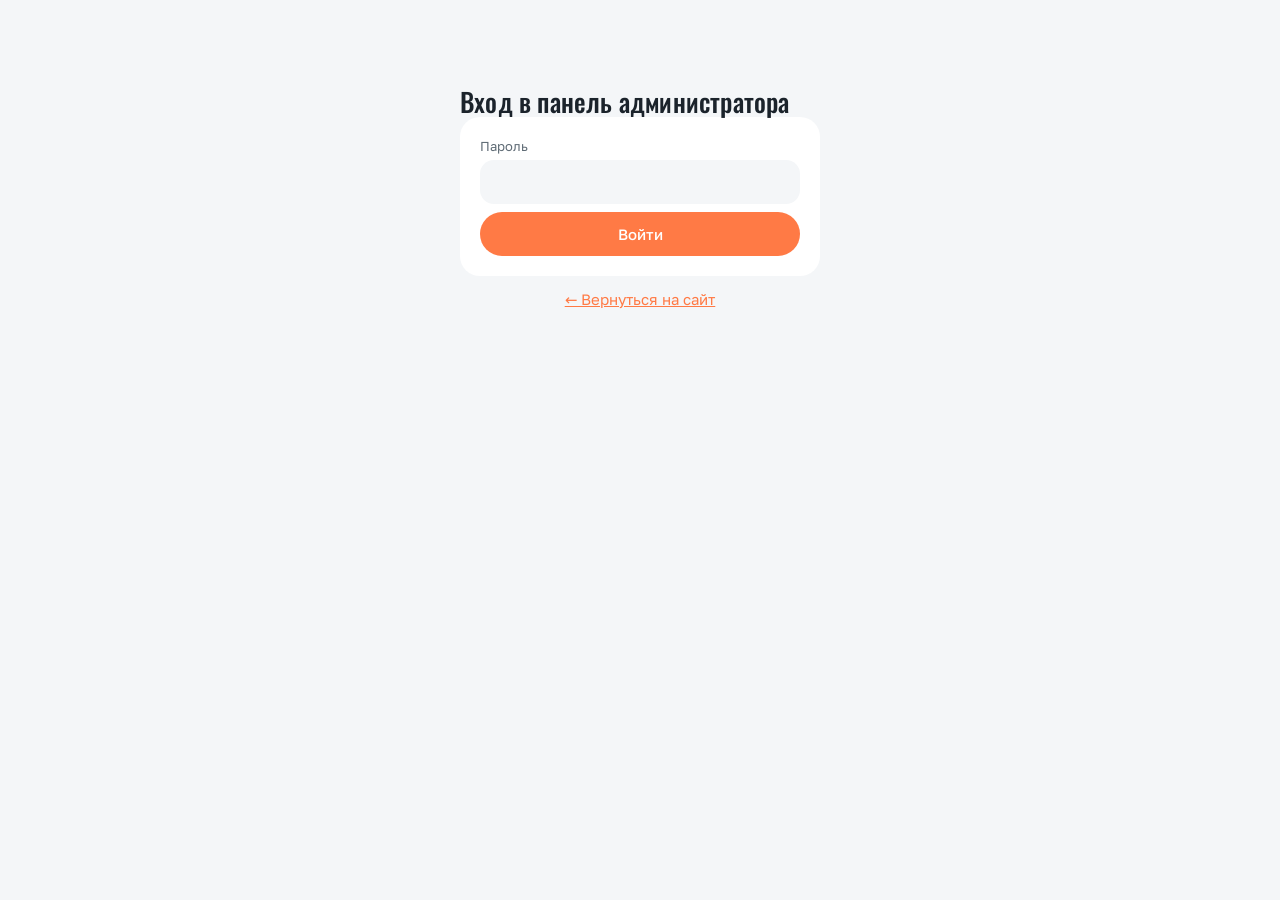
==== admin.html @ 41a500ce "Пример сайта с онлайн-записью Co-Authored-By: Claude Sonnet 5.5 <noreply@anthropic.com>" ====
<!DOCTYPE html>
<html lang="ru">
<head>
<meta charset="utf-8">
<!-- Только свои файлы и Worker; никаких сторонних скриптов рядом с паролем и записями клиентов -->
<meta http-equiv="Content-Security-Policy" content="default-src 'self'; script-src 'self' 'unsafe-inline'; style-src 'self' 'unsafe-inline'; img-src 'self' data:; font-src 'self'; connect-src https://n1-zayavki.kenny-ki.workers.dev; frame-src 'none'; object-src 'none'; base-uri 'self'; form-action 'self'">
<meta name="referrer" content="no-referrer">
<meta name="viewport" content="width=device-width, initial-scale=1">
<meta name="robots" content="noindex, nofollow">
<!-- Панель нельзя открыть внутри чужой страницы (защита от подмены кликов) -->
<style>html{display:none}</style>
<script>if (window.top === window.self) document.documentElement.style.display = 'block'; else window.top.location = window.self.location;</script>
<title>Панель администратора</title>
<link rel="icon" type="image/png" href="favicon.png">
<link rel="stylesheet" href="fonts/fonts.css">
<style>
:root{--bg:#f4f6f8;--card:#ffffff;--ink:#1b232b;--muted:#5f6b75;--line:#e3e7eb;--line2:#d3d9df;--accent:#ff7a45;--on-accent:#0c0c0d;--red:#b23a2e;--ok:#2f7a3e;--warn:#8a6414}
*{box-sizing:border-box;margin:0}
body{font-family:"Golos Text",system-ui,-apple-system,"Segoe UI",Roboto,sans-serif;background:var(--bg);color:var(--ink);line-height:1.5;font-size:15px;padding:24px 16px}
a{color:var(--accent)}
:focus-visible{outline:2px solid var(--accent);outline-offset:2px}
.wrap{max-width:1100px;margin:0 auto}
h1{font-size:24px;font-weight:600;letter-spacing:-.02em}
h2{font-size:18px;font-weight:600;margin:20px 0 8px}
h3{font-size:15px;font-weight:600;margin-bottom:6px}
.layout{display:grid;grid-template-columns:200px minmax(0,1fr);grid-template-areas:"top top" "tabs main";column-gap:32px}
.top{grid-area:top;padding-bottom:16px;border-bottom:1px solid var(--line);margin-bottom:24px}
.tabs{grid-area:tabs;align-self:start;flex-direction:column;gap:4px;margin:0;position:sticky;top:24px}
.tabs button{border:0;background:transparent;color:var(--muted);text-align:left;padding:12px;font-size:15px}
.tabs button.on{background:var(--ink);color:var(--bg)}
#pb,#pc{grid-area:main;min-width:0}
.card{background:var(--card);border:1px solid var(--line);border-radius:16px;padding:16px;margin-bottom:12px}
button{font:inherit;cursor:pointer;border-radius:12px;border:1px solid var(--line2);background:var(--card);color:var(--ink);padding:9px 14px;min-height:44px}
a.btnlink{display:inline-flex;align-items:center;font:inherit;border-radius:12px;border:1px solid var(--line2);background:var(--card);color:var(--ink);padding:9px 14px;min-height:44px;text-decoration:none}
button.primary{background:var(--accent);border-color:var(--accent);color:var(--on-accent);font-weight:500}
button.danger{background:var(--card);color:var(--red);border-color:var(--red)}
button:disabled{opacity:.5;cursor:default}
input,select{font:inherit;padding:9px 10px;min-height:44px;border:1px solid var(--line2);border-radius:12px;background:var(--bg);color:var(--ink);width:100%;min-width:0}
input:focus,select:focus{border-color:var(--ink)}
label.f{display:grid;gap:4px;font-size:13px;color:var(--muted)}
.row{display:flex;gap:8px;flex-wrap:wrap;align-items:flex-end}
.row>*{flex:1 1 140px}
.row>button{flex:0 0 auto}
.top{display:flex;justify-content:space-between;align-items:center;gap:8px}
.tabs{display:flex}
.bk{display:grid;grid-template-columns:70px 1fr auto;gap:10px;align-items:center;padding:12px 0;border-top:1px solid var(--line)}
.bk:first-child{border-top:0}
.bk .t{font-weight:600;font-size:18px}
.bk small{color:var(--muted)}
.badge{display:inline-block;font-size:12px;padding:1px 8px;border-radius:99px;border:1px solid currentColor;margin-left:6px}
.new{color:var(--warn)}.okb{color:var(--ok)}
.acts{display:flex;gap:6px;flex-wrap:wrap;justify-content:flex-end}
.days{font-weight:600;margin:16px 0 6px;text-transform:capitalize}
.hours{display:grid;grid-template-columns:repeat(auto-fill,minmax(110px,1fr));gap:6px;margin-top:8px}
/* вкладки настроек и закреплённая внизу кнопка сохранения */
.stabs{display:flex;flex-wrap:wrap;gap:6px;margin-bottom:14px}
.stabs button{min-height:40px;padding:8px 16px;background:transparent;color:var(--muted)}
.stabs button.on{background:var(--ink);color:var(--bg);border-color:var(--ink)}
.savebar{position:sticky;bottom:0;z-index:3;display:flex;flex-wrap:wrap;align-items:center;gap:12px;padding:12px 0;background:var(--bg);border-top:1px solid var(--line)}
.savebar .msg{margin:0;color:var(--muted)}
.savebar .msg.good{color:var(--ok)}.savebar .msg.err{color:var(--red)}
/* цены услуги: по рамке на тип кузова, внутри цена и минуты */
.lvls{display:grid;grid-template-columns:repeat(auto-fit,minmax(200px,1fr));gap:10px;margin-top:10px}
.lvl{border:1px solid var(--line);border-radius:14px;padding:10px 12px}
.lvl-t{font-size:13px;font-weight:600;color:var(--warn);margin-bottom:6px}
.lvl .two{display:grid;grid-template-columns:1fr 1fr;gap:8px}
.msg{margin:8px 0;font-size:14px}.msg.err{color:var(--red)}.msg.good{color:var(--ok)}
.hint{color:var(--muted);font-size:13px}
.empty{color:var(--muted);padding:12px 0}
/* допуслуги в ручной записи: на всю ширину формы, галочки сеткой */
.row>.exbox{flex:1 1 100%}
.exg{display:grid;grid-template-columns:repeat(auto-fill,minmax(220px,1fr));gap:4px 16px}
label.ex{display:grid;grid-template-columns:20px 1fr auto;align-items:center;gap:10px;min-height:40px;font-size:15px;color:var(--ink);cursor:pointer}
label.ex input{width:18px;height:18px;min-height:0;padding:0;accent-color:var(--accent)}
label.ex b{font-weight:500;white-space:nowrap}
/* итоговые цены */
.bk .price{margin-left:10px;font-weight:600;white-space:nowrap}
.days{display:flex;justify-content:space-between;align-items:baseline;gap:12px;flex-wrap:wrap}
.dsum{text-transform:none;font-weight:500;color:var(--muted);font-size:14px}
#mtot{font-size:16px;color:var(--ink);font-weight:600;margin-top:6px}
@media (max-width:760px){.layout{grid-template-columns:1fr;grid-template-areas:"top" "tabs" "main"}.tabs{flex-direction:row;margin-bottom:12px}.bk{grid-template-columns:60px 1fr}.acts{grid-column:1/-1;justify-content:flex-start}}
/* === Скругления: единый стиль форм и кнопок === */
button,a.btnlink{border-radius:999px}
input,select{border-radius:14px}
/* свой вид списков: Safari иначе рисует их светлыми, и текст на тёмной теме не читается */
select{-webkit-appearance:none;appearance:none;padding-right:36px;background:var(--bg) url("data:image/svg+xml,%3Csvg xmlns='http://www.w3.org/2000/svg' viewBox='0 0 24 24' fill='none' stroke='%231b232b' stroke-width='2'%3E%3Cpath d='m6 9 6 6 6-6'/%3E%3C/svg%3E") no-repeat right 12px center/16px}
select option{background:var(--card);color:var(--ink)}
.card{border-radius:18px}
.bk,.bk:first-child{padding:12px 14px;margin-bottom:8px;border:1px solid var(--line);border-radius:14px;background:var(--bg)}

/* ===== Новый вид в стиле сайта: белые карточки на светло-сером, без линий, всё скруглено ===== */
:root{--bg:#f4f6f8;--card:#ffffff;--soft:#f4f6f8;--deep:#e9edf1;--blue-soft:#2c1a12;--sand:#f0c987}
body{font-size:15px;padding:28px 20px}
h1,h2,.bk .t{font-family:Oswald,"Arial Narrow",sans-serif;font-weight:500;letter-spacing:.2px}
h1{font-size:26px;line-height:1.1}
h2{font-size:24px}
.top{border-bottom:0;padding-bottom:0;margin-bottom:28px}
.brand{display:flex;align-items:center;gap:12px}
.brand i{width:42px;height:42px;border-radius:14px;background:var(--accent);color:#fff;display:grid;place-items:center;font:500 22px Oswald,sans-serif;font-style:normal;position:relative;flex:none}
.brand i::after{content:"";position:absolute;right:-3px;top:-3px;width:12px;height:12px;border-radius:50%;background:var(--sand);border:2px solid var(--bg)}
.brand small{color:var(--muted);font-size:13px}
.card{border:0;border-radius:20px;padding:20px}
.card h3{font-size:17px}
/* кнопки: без рамок, мягкие подложки */
button,a.btnlink{border:0;background:var(--card);font-weight:500;transition:background .15s,transform .15s}
button:hover,a.btnlink:hover{background:var(--deep)}
.card button,.card a.btnlink{background:var(--deep)}
.card button:hover{background:#dde2e8}
button.primary,.card button.primary{background:var(--accent);color:#fff}
button.primary:hover,.card button.primary:hover{background:#ff7a45}
button.danger,.card button.danger{background:#fbe8e6;color:var(--red);border:0}
button.danger:hover,.card button.danger:hover{background:#f6d5d1}
.tabs button,.stabs button{background:transparent;transition:none}
.tabs button:hover{background:var(--deep)}
.tabs button.on,.tabs button.on:hover{background:var(--ink);color:#fff}
/* поля: серые подложки без рамок, синий фокус */
input,select{border:0;background-color:var(--soft)}
input:focus,select:focus{outline:2px solid var(--accent);outline-offset:0}
/* шапка списка: заголовок слева, управление справа */
.lhead{display:flex;justify-content:space-between;align-items:center;gap:12px;flex-wrap:wrap;margin:32px 0 6px}
.lhead h2{margin:0}
.lctl{display:flex;align-items:center;gap:10px;flex-wrap:wrap;justify-content:flex-end}
.lctl select{width:auto;min-width:180px;background-color:var(--card)}
.upd{color:var(--muted);font-size:13px}
.refresh{display:inline-flex;align-items:center;gap:8px;padding:9px 18px 9px 14px}
.refresh svg{width:18px;height:18px;fill:none;stroke:currentColor;stroke-width:2.2;stroke-linecap:round;stroke-linejoin:round}
.refresh.busy svg{animation:spin .8s linear infinite}
.refresh:disabled{opacity:1}
@keyframes spin{to{transform:rotate(360deg)}}
/* дни и записи */
.days{text-transform:none;font-size:15px;margin:22px 4px 8px}
.days > span:first-child{display:inline-block}
.days > span:first-child::first-letter{text-transform:uppercase}
.bk,.bk:first-child{border:0;background:var(--soft);border-radius:16px;padding:14px 16px;grid-template-columns:72px 1fr auto}
.bk:last-child{margin-bottom:0}
.bk .t{font-size:22px}
.bk strong{font-weight:600;margin-right:4px}
.bk small{display:block;margin-top:2px}
.bk small + br{display:none}
.bk a{display:inline-block;margin-top:4px;font-weight:500;text-decoration:none}
.bk a:hover{text-decoration:underline}
.badge{border:0;padding:2px 10px;font-weight:500;vertical-align:1px}
.badge.okb{background:#e3f2e6;color:var(--ok)}
.badge.new{background:#fbf1dc;color:var(--warn)}
.badge:not(.okb):not(.new){background:var(--deep);color:var(--muted)}
.bk .price{display:inline-block;margin-left:6px;padding:2px 10px;border-radius:999px;background:var(--blue-soft);color:var(--accent);font-weight:600}
/* ручная запись */
#mtot{display:inline-block;align-self:start;padding:8px 14px;border-radius:12px;background:#fbf1dc;font-size:16px}
label.ex{border-radius:10px;padding:0 6px;margin:0 -6px}
label.ex:hover{background:var(--soft)}
.savebar{border-top:0;background:var(--bg)}
.lvl{border:0;background:var(--soft)}
.lvl input,.lvl select{background-color:var(--card)}
@media (max-width:760px){
  body{padding:18px 12px}
  .lhead{align-items:flex-start}
  .lctl{width:100%;justify-content:space-between}
  .upd{order:3;width:100%}
  .bk,.bk:first-child{grid-template-columns:56px 1fr;padding:12px;gap:8px 10px}
  .bk .t{font-size:20px}
  .tabs{position:static;background:var(--card);padding:4px;border-radius:999px;width:max-content;max-width:100%}
  .tabs button{padding:9px 18px}
  #pb > .card,#books .card{padding:12px}
  .card{padding:16px}
  .lctl{width:auto}
  .upd{order:0;width:auto}
  /* шапка: заголовок и кнопки не вылезают за экран */
  .top{flex-wrap:wrap;gap:12px}
  h1{font-size:22px}
  .brand i{width:38px;height:38px;font-size:20px}
  .top .row{flex-wrap:wrap!important}
  .top .row button,.top .row a.btnlink{padding:8px 16px;min-height:40px}
}
/* поля одной ширины во всех браузерах: Safari на iPhone растягивает поле даты по своей ширине и оно наезжает на соседнее */
.row>*{min-width:0}
input[type=date]{-webkit-appearance:none;appearance:none;display:block;min-width:0;max-width:100%;width:100%;text-align:left;line-height:24px}
input[type=date]::-webkit-date-and-time-value{text-align:left;min-height:24px}
@media (max-width:760px){
  #mf > label.f{flex:1 1 calc(50% - 4px)}
  #mf > .exbox,#mf > label.f:has(#mn),#mf > label.f:has(#mp){flex-basis:100%}
  #mf > button{flex:1 1 100%}
}
</style>
</head>
<body>
<div class="wrap">

<div id="login" style="display:none;max-width:360px;margin:60px auto">
  <h1>Вход в панель администратора</h1>
  <form id="lf" class="card">
    <label class="f">Пароль<input id="pw" type="password" autocomplete="current-password" required></label>
    <p class="msg err" id="lerr"></p>
    <button class="primary" type="submit" style="width:100%">Войти</button>
  </form>
  <p style="text-align:center"><a href="index.html">← Вернуться на сайт</a></p>
</div>

<div id="app" style="display:none">
<div class="layout">
  <div class="top"><div class="brand"><i aria-hidden="true">№1</i><div><h1>Панель администратора</h1><small>Detailing Number One</small></div></div><div class="row" style="flex:0 0 auto;gap:8px;flex-wrap:nowrap"><a class="btnlink" href="index.html">На сайт</a><button id="out" type="button">Выйти</button></div></div>
  <div class="tabs"><button type="button" id="tb" class="on">Записи</button><button type="button" id="tc">Настройки</button></div>

  <div id="pb">
    <div class="card">
      <h3>Добавить запись вручную</h3>
      <p class="hint">Для звонков и тех, кто пришёл сам. Время сразу станет занятым на сайте. Так же можно закрыть час на мойке.</p>
      <form id="mf" class="row" style="margin-top:8px"></form>
      <p class="msg" id="mmsg"></p>
    </div>
    <div class="lhead"><h2>Ближайшие записи</h2>
      <div class="lctl"><span class="upd" id="upd" aria-live="polite"></span><select id="fm" aria-label="Пост"></select><button id="rf" type="button" class="refresh"><svg viewBox="0 0 24 24" aria-hidden="true"><path d="M20 12a8 8 0 1 1-2.34-5.66"/><path d="M20 4v5h-5"/></svg>Обновить</button></div></div>
    <p class="msg err" id="berr"></p>
    <div id="books"></div>
  </div>

  <div id="pc" style="display:none">
    <div id="cfg"></div>
  </div>
</div>
</div>
</div>

<script>
var W = 'https://n1-zayavki.kenny-ki.workers.dev';
var tok = sessionStorage.getItem('tk') || '';
var DAYS = ['Пн','Вт','Ср','Чт','Пт','Сб','Вс'];
var CFG = null, model = null, BOOKS = [], timer = null;
function $(id){ return document.getElementById(id); }
function el(t, c, x){ var n = document.createElement(t); if (c) n.className = c; if (x != null) n.textContent = x; return n; }

function api(path, body){
  var o = {headers: {'Authorization': 'Bearer ' + tok}};
  if (body !== undefined){ o.method = 'POST'; o.headers['Content-Type'] = 'application/json'; o.body = JSON.stringify(body); }
  return fetch(W + path, o).then(function(r){
    return r.json().catch(function(){ return {}; }).then(function(j){
      if (r.status === 401 && path !== '/admin/login'){ logout(); throw new Error('Войдите заново'); }
      if (!r.ok) throw new Error(j.error || ('Ошибка ' + r.status));
      return j;
    });
  });
}
function show(){
  var on = !!tok;
  $('login').style.display = on ? 'none' : 'block';
  $('app').style.display = on ? 'block' : 'none';
  if (on) init();
}
function logout(){ tok = ''; sessionStorage.removeItem('tk'); clearInterval(timer); document.title = 'Панель администратора'; show(); }
$('out').onclick = logout;
$('lf').onsubmit = function(e){
  e.preventDefault(); $('lerr').textContent = '';
  fetch(W + '/admin/login', {method: 'POST', headers: {'Content-Type': 'application/json'}, body: JSON.stringify({password: $('pw').value})})
    .then(function(r){ return r.json().then(function(j){ return {ok: r.ok, j: j}; }); })
    .then(function(x){
      if (!x.ok) throw new Error(x.j.error || 'Ошибка входа');
      tok = x.j.token; sessionStorage.setItem('tk', tok); $('pw').value = ''; show();
    })
    .catch(function(err){ $('lerr').textContent = err.message; });
};
function tab(t){
  $('pb').style.display = t === 'b' ? 'block' : 'none';
  $('pc').style.display = t === 'c' ? 'block' : 'none';
  $('tb').className = t === 'b' ? 'on' : ''; $('tc').className = t === 'c' ? 'on' : '';
}
$('tb').onclick = function(){ tab('b'); }; $('tc').onclick = function(){ tab('c'); };

function init(){
  fetch(W + '/config', {cache: 'no-cache'}).then(function(r){ return r.json(); }).then(function(c){
    CFG = c; model = JSON.parse(JSON.stringify(c));
    renderManual(); renderFilter(); renderCfg(); loadBooks();
    clearInterval(timer); timer = setInterval(function(){ if (!document.hidden) loadBooks(); }, 30000);
  }).catch(function(){ $('berr').textContent = 'Не удалось загрузить настройки. Проверьте Worker в Cloudflare.'; });}
function masterName(id){ var m = CFG.masters.filter(function(x){ return x.id === id; })[0]; return m ? m.name : id; }

/* ---------- записи ---------- */
function renderFilter(){
  var s = $('fm'); s.innerHTML = '';
  var o = el('option', '', 'Все посты'); o.value = ''; s.appendChild(o);
  CFG.masters.forEach(function(m){ var x = el('option', '', m.name); x.value = m.id; s.appendChild(x); });
  s.onchange = renderBooks; $('rf').onclick = loadBooks;
  s.style.display = CFG.masters.length < 2 ? 'none' : ''; // при одном посте фильтр не нужен
}
function loadBooks(){
  $('berr').textContent = ''; $('rf').classList.add('busy'); $('rf').disabled = true;
  api('/admin/bookings').then(function(j){
      BOOKS = j; renderBooks(); if (window.refreshManualTimes) window.refreshManualTimes();
      var n = new Date(); $('upd').textContent = 'Обновлено в ' + ('0' + n.getHours()).slice(-2) + ':' + ('0' + n.getMinutes()).slice(-2);
    })
    .catch(function(e){ $('berr').textContent = e.message; })
    .then(function(){ $('rf').classList.remove('busy'); $('rf').disabled = false; });
}
// итоговая цена записи: мойка по кузову + допуслуги (по текущему прайсу)
function rub(n){ return String(n).replace(/\B(?=(\d{3})+(?!\d))/g, ' ') + ' ₽'; }
function bookPrice(b){
  function pr(name){ var s = CFG.services.filter(function(x){ return x.name === name; })[0], p = s && s.prices[b.level]; return p ? p.price : null; }
  var base = pr(b.service); if (base == null) return null;
  return (b.extras || []).reduce(function(t, n){ return t + (pr(n) || 0); }, base);
}
function renderBooks(){
  var box = $('books'); box.innerHTML = '';
  var nw = BOOKS.filter(function(b){ return b.status !== 'ok'; }).length;
  document.title = (nw ? '(' + nw + ') ' : '') + 'Панель администратора';
  var f = $('fm').value, last = '', card = null, n = 0, dayHead = null, daySum = 0, dayCnt = 0;
  var today = new Date(); today.setDate(today.getDate() - 1);
  function closeDay(){ if (dayHead) dayHead.lastChild.textContent = dayCnt + ' ' + (dayCnt % 10 === 1 && dayCnt % 100 !== 11 ? 'запись' : dayCnt % 10 >= 2 && dayCnt % 10 <= 4 && (dayCnt % 100 < 10 || dayCnt % 100 >= 20) ? 'записи' : 'записей') + ' · ' + rub(daySum); }
  BOOKS.filter(function(b){ return !f || b.master === f; }).forEach(function(b){
    n++;
    if (b.date !== last){
      closeDay(); daySum = 0; dayCnt = 0;
      last = b.date;
      var d = new Date(b.date + 'T12:00:00');
      dayHead = el('div', 'days'); dayHead.appendChild(el('span', '', d.toLocaleDateString('ru-RU', {weekday: 'long', day: 'numeric', month: 'long'}))); dayHead.appendChild(el('span', 'dsum'));
      box.appendChild(dayHead);
      card = el('div', 'card'); box.appendChild(card);
    }
    var price = b.kind === 'request' ? null : bookPrice(b); dayCnt++; if (price != null) daySum += price;
    var row = el('div', 'bk');
    row.appendChild(el('div', 't', b.time || 'Заявка'));
    var mid = el('div');
    var l1 = el('div'); l1.appendChild(el('strong', '', b.name || 'Без имени'));
    var bd = el('span', 'badge ' + (b.status === 'ok' ? 'okb' : 'new'), b.status === 'ok' ? 'Подтверждена' : 'Новая'); l1.appendChild(bd);
    if (b.manual) l1.appendChild(el('span', 'badge', 'вручную'));
    if (b.kind === 'request') l1.appendChild(el('span', 'badge', 'на расчёт'));
    if (price != null) l1.appendChild(el('span', 'price', rub(price)));
    mid.appendChild(l1);
    // кузов, мойка и допуслуги; пост показываем, только если их несколько
    var l2 = b.kind === 'request'
      ? el('small', '', [b.service, b.car].filter(Boolean).join(', ') + (b.comment ? ' — ' + b.comment : ''))
      : el('small', '', [CFG.masters.length > 1 ? masterName(b.master) : '', CFG.levels.length > 1 ? b.level : '', b.service].filter(Boolean).join(', ') + (b.extras && b.extras.length ? ' + ' + b.extras.join(', ') : ''));
    mid.appendChild(l2);
    if (b.phone && b.phone !== '—'){
      mid.appendChild(document.createElement('br'));
      var a = el('a', '', b.phone); a.href = 'tel:' + b.phone.replace(/[^\d+]/g, ''); mid.appendChild(a);
    }
    row.appendChild(mid);
    var ac = el('div', 'acts');
    if (b.status !== 'ok'){ var ok = el('button', 'primary', 'Подтвердить'); ok.onclick = function(){ act(b.id, 'ok'); }; ac.appendChild(ok); }
    var no = el('button', 'danger', 'Отменить');
    no.onclick = function(){ if (confirm('Отменить запись «' + (b.name || '') + '» на ' + b.date + ' ' + (b.time || '') + '? Время освободится на сайте.')) act(b.id, 'no'); };
    ac.appendChild(no); row.appendChild(ac); card.appendChild(row);
  });
  closeDay();
  if (!n) box.appendChild(el('p', 'empty', 'Записей пока нет.'));
}
function act(id, a){ api('/admin/action', {id: id, act: a}).then(loadBooks).catch(function(e){ $('berr').textContent = e.message; }); }

function renderManual(){
  var f = $('mf'); f.innerHTML = '';
  // сайты только с заявками на расчёт: записывать по времени нечего, ручная запись не нужна
  var hasBook = CFG.services.some(function(s){ return !s.request && Object.keys(s.prices).some(function(l){ return s.prices[l] && s.prices[l].minutes; }); });
  f.parentNode.style.display = hasBook ? '' : 'none';
  if (!hasBook) return;
  function pl(p){ return p.price == null ? 'цена уточняется' : (p.from ? 'от ' : '') + p.price + ' ₽'; }
  function sel(label, id, opts){ var l = el('label', 'f', label), s = el('select'); s.id = id;
    opts.forEach(function(o){ var x = el('option', '', o[1]); x.value = o[0]; s.appendChild(x); }); l.appendChild(s); f.appendChild(l); return l; }
  // пост выбираем, только если их несколько; при одном посте поле скрыто
  var ml = sel('Пост', 'mm', CFG.masters.map(function(m){ return [m.id, m.name]; }));
  if (CFG.masters.length < 2) ml.style.display = 'none';
  var ll0 = sel('Класс авто', 'ml', CFG.levels.map(function(l){ return [l, l]; }));
  if (CFG.levels.length < 2) ll0.style.display = 'none';
  sel('Услуга', 'ms', []);
  function priceOf(v, lv){ var p = v.prices[lv]; return p ? p : null; }
  // мойки с ценой для выбранного кузова; допуслуги без минут сюда не попадают
  function fillSvc(){
    var lv = $('ml').value, s = $('ms'), keep = s.value; s.innerHTML = '';
    CFG.services.forEach(function(v){ var p = priceOf(v, lv); if (!p || !p.minutes || v.request) return;
      var x = el('option', '', v.name + ' — ' + pl(p) + ' · ' + p.minutes + ' мин'); x.value = v.name; s.appendChild(x); });
    s.value = keep; if (s.selectedIndex < 0) s.selectedIndex = 0;
  }
  var dl = el('label', 'f', 'Дата'), di = el('input'); di.type = 'date'; di.id = 'md'; di.required = true;
  var t = new Date(); di.value = t.getFullYear() + '-' + ('0' + (t.getMonth() + 1)).slice(-2) + '-' + ('0' + t.getDate()).slice(-2);
  dl.appendChild(di); f.appendChild(dl);
  sel('Время', 'mt', []);
  // время — по графику поста на выбранный день, шагом в длительность мойки
  function fillTimes(){
    var s = $('mt'), keep = s.value; s.innerHTML = '';
    var m = CFG.masters.filter(function(x){ return x.id === $('mm').value; })[0] || CFG.masters[0];
    var d = new Date($('md').value + 'T12:00:00'), key = DAYS[(d.getDay() + 6) % 7];
    // часы дня: «10:00-21:00» или с перерывом «10:00-12:00, 13:00-21:00»
    var h = String((m && m.hours && m.hours[key]) || '').trim().split(',').map(function(part){ return /^(\d{1,2}):(\d{2})-(\d{1,2}):(\d{2})$/.exec(part.trim()); }).filter(Boolean);
    var v = CFG.services.filter(function(x){ return x.name === $('ms').value; })[0], p = v && priceOf(v, $('ml').value);
    var dur = p && p.minutes ? p.minutes : 60;
    if (!h.length){ var o = el('option', '', 'Выходной'); o.value = ''; s.appendChild(o); s.disabled = true; return; }
    s.disabled = false;
    function hhmm(x){ return ('0' + Math.floor(x / 60)).slice(-2) + ':' + (x % 60 ? ('0' + x % 60).slice(-2) : '00'); }
    // занятые получасы этого поста на эту дату — из списка записей
    var taken = [];
    BOOKS.forEach(function(b){ if (b.date === $('md').value && b.master === m.id) taken = taken.concat(b.cells || []); });
    h.forEach(function(iv){
      // начало записи — с целого часа, как на сайте; услуга должна уместиться до конца промежутка
      for (var x = +iv[1] * 60 + +iv[2]; x + dur <= +iv[3] * 60 + +iv[4]; x += 60){
        var tt = hhmm(x), busy = false;
        for (var c = x; c < x + dur; c += 30) if (taken.indexOf(hhmm(c)) >= 0) busy = true;
        var op = el('option', '', tt + (busy ? ' — занято' : '')); op.value = tt; op.disabled = busy; s.appendChild(op);
      }
    });
    s.value = keep; if (s.selectedIndex < 0 || s.options[s.selectedIndex].disabled){
      var free = [].filter.call(s.options, function(o){ return !o.disabled; })[0]; s.value = free ? free.value : '';
    }
  }
  window.refreshManualTimes = fillTimes;
  // допуслуги: галочки с ценой для выбранного кузова
  var exl = el('div', 'f exbox'); exl.appendChild(el('span', '', 'Доп. услуги'));
  var exg = el('div', 'exg'); exg.id = 'mx'; exl.appendChild(exg);
  var tot = el('p', 'hint'); tot.id = 'mtot'; exl.appendChild(tot); f.appendChild(exl);
  function fillExtras(){
    var lv = $('ml').value, on = [].map.call(exg.querySelectorAll('input:checked'), function(i){ return i.value; }); exg.innerHTML = '';
    CFG.services.forEach(function(v){ var p = priceOf(v, lv); if (!p || p.minutes || v.request) return;
      var lb = el('label', 'ex'), cb = el('input'); cb.type = 'checkbox'; cb.value = v.name; cb.checked = on.indexOf(v.name) >= 0; cb.onchange = total;
      lb.appendChild(cb); lb.appendChild(el('span', '', v.name)); lb.appendChild(el('b', '', pl(p))); exg.appendChild(lb); });
    if (!exg.children.length) exl.style.display = 'none';
  }
  function chosen(){ return [].map.call(exg.querySelectorAll('input:checked'), function(i){ return i.value; }); }
  function total(){
    var lv = $('ml').value, sum = 0, v = CFG.services.filter(function(x){ return x.name === $('ms').value; })[0], p = v && priceOf(v, lv);
    var unk = !!p && p.price == null;
    if (p && p.price != null) sum += p.price;
    chosen().forEach(function(n){ var e = CFG.services.filter(function(x){ return x.name === n; })[0], q = e && priceOf(e, lv); if (q && q.price != null) sum += q.price; else unk = true; });
    var n = chosen().length;
    $('mtot').textContent = 'Итого: ' + (sum || !unk ? String(sum).replace(/\B(?=(\d{3})+(?!\d))/g, ' ') + ' ₽' : 'цена уточняется') + (unk && sum ? ' и уточнить' : '') + (n ? ' (услуга и ' + n + ' доп.)' : '');
  }
  $('ml').onchange = function(){ fillSvc(); fillExtras(); fillTimes(); total(); };
  $('ms').onchange = function(){ fillTimes(); total(); };
  $('mm').onchange = fillTimes; di.onchange = fillTimes;
  fillSvc(); fillExtras(); fillTimes(); total();
  var nl = el('label', 'f', 'Имя (необязательно)'), ni = el('input'); ni.id = 'mn'; nl.appendChild(ni); f.appendChild(nl);
  var pl = el('label', 'f', 'Телефон (необязательно)'), pi = el('input'); pi.id = 'mp'; pi.type = 'tel';
  pi.inputMode = 'tel'; pi.autocomplete = 'off'; pi.maxLength = 18; pi.placeholder = '+7 (___) ___-__-__';
  // маска как на сайте: 8 или 7 в начале превращаются в +7, лишние цифры отбрасываются
  function fmtPhone(v){
    var d = v.replace(/\D/g, '');
    if (d[0] === '7' || d[0] === '8') d = d.slice(1);
    d = d.slice(0, 10);
    var o = '+7 (' + d.slice(0, 3);
    if (d.length > 3) o += ') ' + d.slice(3, 6);
    if (d.length > 6) o += '-' + d.slice(6, 8);
    if (d.length > 8) o += '-' + d.slice(8, 10);
    return o;
  }
  pi.addEventListener('focus', function(){ if (!this.value) this.value = '+7 ('; });
  pi.addEventListener('input', function(){ this.value = fmtPhone(this.value); });
  pi.addEventListener('blur', function(){ if (this.value.replace(/\D/g, '').length <= 1) this.value = ''; });
  pl.appendChild(pi); f.appendChild(pl);
  var b = el('button', 'primary', 'Добавить'); b.type = 'submit'; f.appendChild(b);
  f.onsubmit = function(e){
    e.preventDefault(); var msg = $('mmsg'); msg.className = 'msg'; msg.textContent = '';
    if (!$('mt').value){ msg.className = 'msg err'; msg.textContent = $('mt').disabled ? 'В этот день мойка не работает.' : 'На этот день всё занято.'; return; }
    var pd = $('mp').value.replace(/\D/g, '');
    if (pd.length > 1 && pd.length < 11){ msg.className = 'msg err'; msg.textContent = 'Введите номер полностью: +7 (999) 123-45-67 — или оставьте поле пустым.'; $('mp').focus(); return; }
    if (pd.length <= 1) $('mp').value = '';
    api('/admin/book', {master: $('mm').value, level: $('ml').value, service: $('ms').value, extras: chosen(), date: $('md').value, time: $('mt').value, name: $('mn').value, phone: $('mp').value})
      .then(function(){
        msg.className = 'msg good'; msg.textContent = 'Запись добавлена, время занято.';
        $('mn').value = ''; $('mp').value = ''; [].forEach.call(exg.querySelectorAll('input:checked'), function(i){ i.checked = false; }); total(); loadBooks();
      })
      .catch(function(err){ msg.className = 'msg err'; msg.textContent = err.message; });
  };
}

/* ---------- настройки ---------- */
function field(label, obj, key, type){
  var l = el('label', 'f', label), i = el('input'); i.type = type || 'text';
  i.value = obj[key] == null ? '' : obj[key];
  i.oninput = function(){ obj[key] = type === 'number' ? Number(i.value) : i.value; };
  l.appendChild(i); return l;
}
// вкладки настроек: показывается один блок, сохраняются все сразу
var SECS = [['svc', 'Услуги и цены'], ['mst', 'Пост и график'], ['shop', 'Мойка'], ['gen', 'Общие']], SEC = 'svc';
function renderCfg(){
  var box = $('cfg'); box.innerHTML = '';
  var bar = el('div', 'stabs'); bar.setAttribute('role', 'tablist'); box.appendChild(bar);
  var g = el('div', 'card'); g.appendChild(el('h3', '', 'Общие'));
  g.appendChild(field('Записываться на дней вперёд (1-120)', model, 'ahead', 'number')); g.dataset.sec = 'gen'; box.appendChild(g);

  var s = el('div', 'card'); s.appendChild(el('h3', '', 'Мойка'));
  var r1 = el('div', 'row'); ['name', 'address', 'note', 'phone', 'phone2', 'email', 'vk', 'tg'].forEach(function(k, i){
    r1.appendChild(field(['Название (без слова «Автомойка»)', 'Адрес', 'Как найти', 'Телефон', 'Второй телефон', 'E-mail', 'Ссылка ВКонтакте', 'Ссылка Telegram'][i], model.shop, k)); });
  s.appendChild(r1); s.appendChild(el('h3', '', 'Часы работы мойки (текст на сайте)')).style.marginTop = '10px';
  model.shop.hours.forEach(function(h, i){
    var r = el('div', 'row'); r.style.marginBottom = '6px';
    r.appendChild(field('Дни', h, 0)); r.appendChild(field('Часы', h, 1));
    var d = el('button', 'danger', 'Убрать'); d.type = 'button'; d.onclick = function(){ model.shop.hours.splice(i, 1); renderCfg(); }; r.appendChild(d);
    s.appendChild(r);
  });
  var ah = el('button', '', 'Добавить строку'); ah.type = 'button'; ah.onclick = function(){ model.shop.hours.push(['', '']); renderCfg(); }; s.appendChild(ah);
  s.dataset.sec = 'shop'; box.appendChild(s);

  var sv = el('div', 'card'); sv.appendChild(el('h3', '', 'Услуги и цены'));
  sv.appendChild(el('p', 'hint', 'Цена и минуты для каждого типа кузова. Пустая цена: для этого кузова услуги нет. Минуты у мойки — сколько длится запись (60 — целый час). Услуги без минут — дополнительные: на сайте их добавляют к мойке при записи.'));
  model.services.forEach(function(x, i){
    var c = el('div'); c.style.cssText = 'border-top:1px solid var(--line);padding-top:10px;margin-top:10px';
    var r = el('div', 'row'); r.appendChild(field('Название', x, 'name')); r.appendChild(field('Описание', x, 'desc')); r.appendChild(field('Группа в прайсе', x, 'group'));
    var rl = el('label', 'ex'), rc = el('input'); rc.type = 'checkbox'; rc.checked = !!x.request; rc.onchange = function(){ x.request = rc.checked; };
    rl.appendChild(rc); rl.appendChild(el('span', '', 'Заявка на расчёт, без записи на время')); r.appendChild(rl);
    var d = el('button', 'danger', 'Убрать'); d.type = 'button'; d.onclick = function(){ model.services.splice(i, 1); renderCfg(); }; r.appendChild(d);
    c.appendChild(r);
    var g = el('div', 'lvls');
    model.levels.forEach(function(l){
      var p = x.prices[l] || {price: null, minutes: null}, box = el('div', 'lvl');
      box.appendChild(el('div', 'lvl-t', l)); var two = el('div', 'two'); box.appendChild(two); g.appendChild(box);
      [['price', 'Цена, ₽'], ['minutes', 'Минут']].forEach(function(f){
        var lb = el('label', 'f', f[1]), inp = el('input'); inp.type = 'number'; inp.value = p[f[0]] == null ? '' : p[f[0]];
        inp.oninput = function(){
          var v = inp.value === '' ? null : Number(inp.value), cur = x.prices[l] || {price: null, minutes: null};
          cur[f[0]] = v;
          // и цена, и минуты пусты: для этого класса услуги нет (у заявки на расчёт запись остаётся: цена «уточнить»)
          if (cur.price == null && cur.minutes == null && !x.request && !cur.from) delete x.prices[l]; else x.prices[l] = cur;
        };
        lb.appendChild(inp); two.appendChild(lb);
      });
      var fl = el('label', 'ex'), fc = el('input'); fc.type = 'checkbox'; fc.checked = !!p.from;
      fc.onchange = function(){ var cur = x.prices[l] || {price: null, minutes: null}; cur.from = fc.checked; x.prices[l] = cur; };
      fl.appendChild(fc); fl.appendChild(el('span', '', 'Цена «от»')); box.appendChild(fl);
    });
    c.appendChild(g); sv.appendChild(c);
  });
  var as = el('button', '', 'Добавить услугу'); as.type = 'button'; as.style.marginTop = '12px';
  as.onclick = function(){ var pr = {}; model.levels.forEach(function(l){ pr[l] = {price: 100, minutes: null}; }); model.services.push({name: 'Новая услуга', group: 'Салон', desc: '', prices: pr}); renderCfg(); }; sv.appendChild(as);
  sv.dataset.sec = 'svc'; box.appendChild(sv);

  var ms = el('div', 'card'); ms.appendChild(el('h3', '', 'Пост и график'));
  ms.appendChild(el('p', 'hint', 'Часы приёма записей в формате 10:00-20:00 (шаг 30 минут): последняя запись начинается за час до конца. Пустое поле — выходной. Удалить пост нельзя, чтобы не потерять записи.'));
  model.masters.forEach(function(m){
    var c = el('div'); c.style.cssText = 'border-top:1px solid var(--line);padding-top:10px;margin-top:10px';
    var r = el('div', 'row'); r.appendChild(field('Название (' + m.id + ')', m, 'name'));
    var ll = el('label', 'f', 'Кузов по умолчанию'), ls = el('select');
    model.levels.forEach(function(l){ var o = el('option', '', l); o.value = l; ls.appendChild(o); });
    ls.value = m.level; ls.onchange = function(){ m.level = ls.value; }; ll.appendChild(ls); r.appendChild(ll); c.appendChild(r);
    var h = el('div', 'hours'); DAYS.forEach(function(d){ var l = field(d, m.hours, d); l.querySelector('input').placeholder = 'выходной'; h.appendChild(l); });
    c.appendChild(h); ms.appendChild(c);
  });
  var am = el('button', '', 'Добавить пост'); am.type = 'button'; am.style.marginTop = '12px';
  am.onclick = function(){
    var n = Math.max.apply(null, model.masters.map(function(m){ return +m.id.slice(1); })) + 1, hr = {};
    DAYS.forEach(function(d){ hr[d] = ''; });
    model.masters.push({id: 'm' + n, name: 'Пост ' + n, level: model.levels[0], exp: '', hours: hr}); renderCfg();
  };
  ms.appendChild(am); ms.dataset.sec = 'mst'; box.appendChild(ms);

  SECS.forEach(function(x){
    var b = el('button', SEC === x[0] ? 'on' : '', x[1]); b.type = 'button'; b.setAttribute('role', 'tab'); b.setAttribute('aria-selected', SEC === x[0]);
    b.onclick = function(){ SEC = x[0]; renderCfg(); window.scrollTo(0, 0); }; bar.appendChild(b);
  });
  [].forEach.call(box.querySelectorAll('.card[data-sec]'), function(c){ c.hidden = c.dataset.sec !== SEC; });

  var sb = el('button', 'primary', 'Сохранить настройки'); sb.type = 'button';
  var msg = el('p', 'msg', 'Сохраняются все вкладки сразу, на сайте изменения появятся в течение минуты.');
  sb.onclick = function(){
    msg.className = 'msg'; msg.textContent = 'Сохраняем…';
    api('/admin/config', {config: model}).then(function(){
      CFG = JSON.parse(JSON.stringify(model)); msg.className = 'msg good'; msg.textContent = 'Сохранено. Сайт подхватит изменения в течение минуты.';
      renderManual(); renderFilter(); renderBooks();
    }).catch(function(e){ msg.className = 'msg err'; msg.textContent = e.message; });
  };
  var save = el('div', 'savebar'); save.appendChild(sb); save.appendChild(msg); box.appendChild(save);
}
show();
</script>
</body>
</html>
---- fonts/fonts.css ----
/* Шрифты лежат на самом сайте, а не грузятся с Google Fonts: так IP посетителей не уходит за рубеж (152-ФЗ). Лицензия SIL OFL 1.1, тексты рядом. */
@font-face{font-family:'Dela Gothic One';font-style:normal;font-weight:400;font-display:swap;src:url(DelaGothicOne-cyrillic-400.woff2) format('woff2');unicode-range:U+0301, U+0400-045F, U+0490-0491, U+04B0-04B1, U+2116}
@font-face{font-family:'Dela Gothic One';font-style:normal;font-weight:400;font-display:swap;src:url(DelaGothicOne-latin-400.woff2) format('woff2');unicode-range:U+0000-00FF, U+0131, U+0152-0153, U+02BB-02BC, U+02C6, U+02DA, U+02DC, U+0304, U+0308, U+0329, U+2000-206F, U+20AC, U+2122, U+2191, U+2193, U+2212, U+2215, U+FEFF, U+FFFD}
@font-face{font-family:'Inter';font-style:normal;font-weight:400 600;font-display:swap;src:url(Inter-cyrillic-400.woff2) format('woff2');unicode-range:U+0301, U+0400-045F, U+0490-0491, U+04B0-04B1, U+2116}
@font-face{font-family:'Inter';font-style:normal;font-weight:400 600;font-display:swap;src:url(Inter-latin-400.woff2) format('woff2');unicode-range:U+0000-00FF, U+0131, U+0152-0153, U+02BB-02BC, U+02C6, U+02DA, U+02DC, U+0304, U+0308, U+0329, U+2000-206F, U+20AC, U+2122, U+2191, U+2193, U+2212, U+2215, U+FEFF, U+FFFD}
@font-face{font-family:'Golos Text';font-style:normal;font-weight:400 600;font-display:swap;src:url(GolosText-cyrillic-400.woff2) format('woff2');unicode-range:U+0301, U+0400-045F, U+0490-0491, U+04B0-04B1, U+2116}
@font-face{font-family:'Golos Text';font-style:normal;font-weight:400 600;font-display:swap;src:url(GolosText-latin-400.woff2) format('woff2');unicode-range:U+0000-00FF, U+0131, U+0152-0153, U+02BB-02BC, U+02C6, U+02DA, U+02DC, U+0304, U+0308, U+0329, U+2000-206F, U+20AC, U+2122, U+2191, U+2193, U+2212, U+2215, U+FEFF, U+FFFD}
@font-face{font-family:'Oswald';font-style:normal;font-weight:500 700;font-display:swap;src:url(Oswald-cyrillic-500.woff2) format('woff2');unicode-range:U+0301, U+0400-045F, U+0490-0491, U+04B0-04B1, U+2116}
@font-face{font-family:'Oswald';font-style:normal;font-weight:500 700;font-display:swap;src:url(Oswald-latin-500.woff2) format('woff2');unicode-range:U+0000-00FF, U+0131, U+0152-0153, U+02BB-02BC, U+02C6, U+02DA, U+02DC, U+0304, U+0308, U+0329, U+2000-206F, U+20AC, U+2122, U+2191, U+2193, U+2212, U+2215, U+FEFF, U+FFFD}
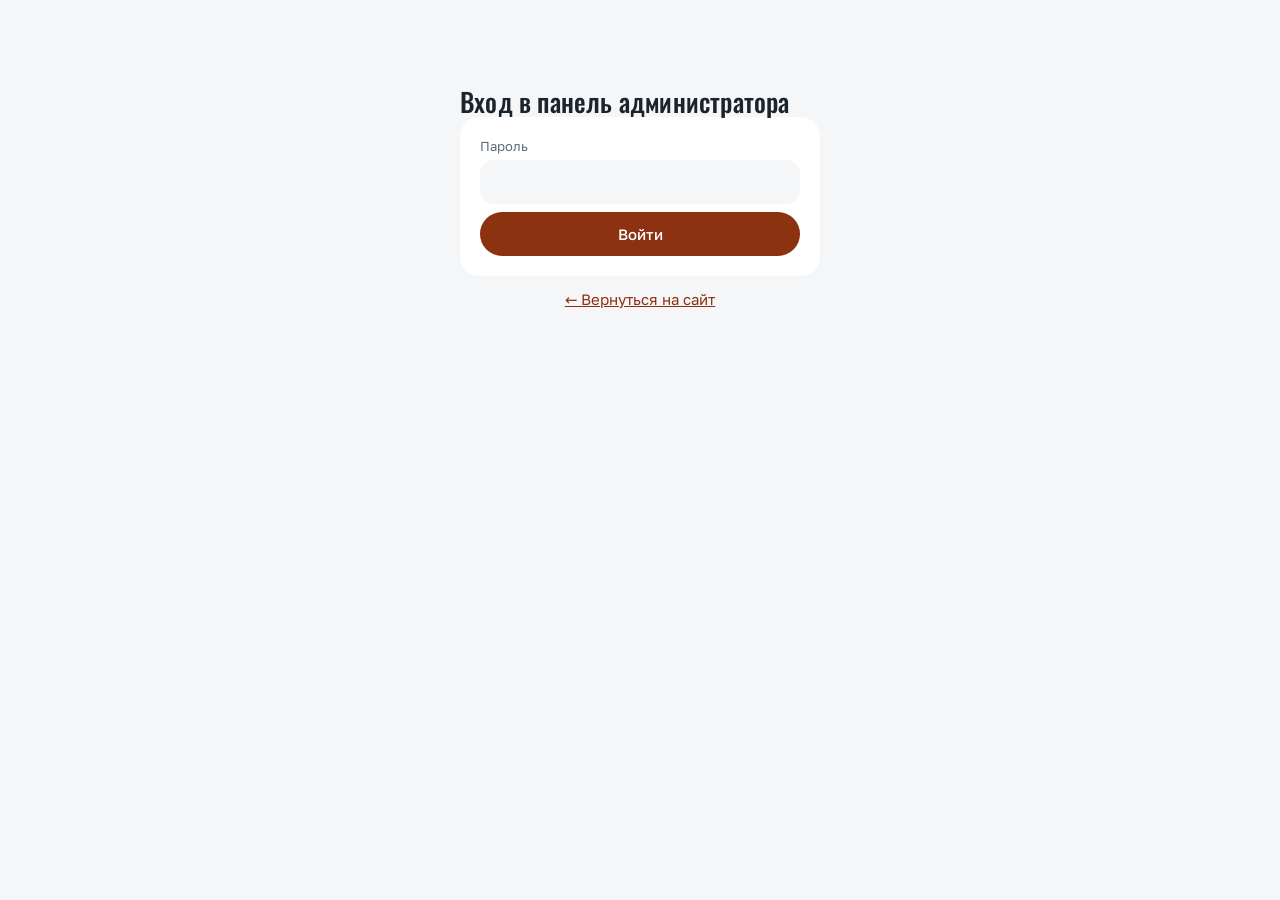
==== commit 26b13a9a: "Админка: читаемая кнопка «Подтвердить» и сумма записи на тёмных сайтах Co-Authored-By: Claude Opus 5" ====
--- a/admin.html
+++ b/admin.html
@@ -14,7 +14,7 @@
 <link rel="icon" type="image/png" href="favicon.png">
 <link rel="stylesheet" href="fonts/fonts.css">
 <style>
-:root{--bg:#f4f6f8;--card:#ffffff;--ink:#1b232b;--muted:#5f6b75;--line:#e3e7eb;--line2:#d3d9df;--accent:#ff7a45;--on-accent:#0c0c0d;--red:#b23a2e;--ok:#2f7a3e;--warn:#8a6414}
+:root{--bg:#f4f6f8;--card:#ffffff;--ink:#1b232b;--muted:#5f6b75;--line:#e3e7eb;--line2:#d3d9df;--accent:color-mix(in srgb,#ff5a1f 55%,#000);--on-accent:#ffffff;--red:#b23a2e;--ok:#2f7a3e;--warn:#8a6414}
 *{box-sizing:border-box;margin:0}
 body{font-family:"Golos Text",system-ui,-apple-system,"Segoe UI",Roboto,sans-serif;background:var(--bg);color:var(--ink);line-height:1.5;font-size:15px;padding:24px 16px}
 a{color:var(--accent)}
@@ -89,7 +89,7 @@
 .bk,.bk:first-child{padding:12px 14px;margin-bottom:8px;border:1px solid var(--line);border-radius:14px;background:var(--bg)}
 
 /* ===== Новый вид в стиле сайта: белые карточки на светло-сером, без линий, всё скруглено ===== */
-:root{--bg:#f4f6f8;--card:#ffffff;--soft:#f4f6f8;--deep:#e9edf1;--blue-soft:#2c1a12;--sand:#f0c987}
+:root{--bg:#f4f6f8;--card:#ffffff;--soft:#f4f6f8;--deep:#e9edf1;--blue-soft:color-mix(in srgb,#ff5a1f 18%,#fff);--sand:#f0c987}
 body{font-size:15px;padding:28px 20px}
 h1,h2,.bk .t{font-family:Oswald,"Arial Narrow",sans-serif;font-weight:500;letter-spacing:.2px}
 h1{font-size:26px;line-height:1.1}
@@ -107,7 +107,7 @@
 .card button,.card a.btnlink{background:var(--deep)}
 .card button:hover{background:#dde2e8}
 button.primary,.card button.primary{background:var(--accent);color:#fff}
-button.primary:hover,.card button.primary:hover{background:#ff7a45}
+button.primary:hover,.card button.primary:hover{background:color-mix(in srgb,#ff5a1f 45%,#000)}
 button.danger,.card button.danger{background:#fbe8e6;color:var(--red);border:0}
 button.danger:hover,.card button.danger:hover{background:#f6d5d1}
 .tabs button,.stabs button{background:transparent;transition:none}
